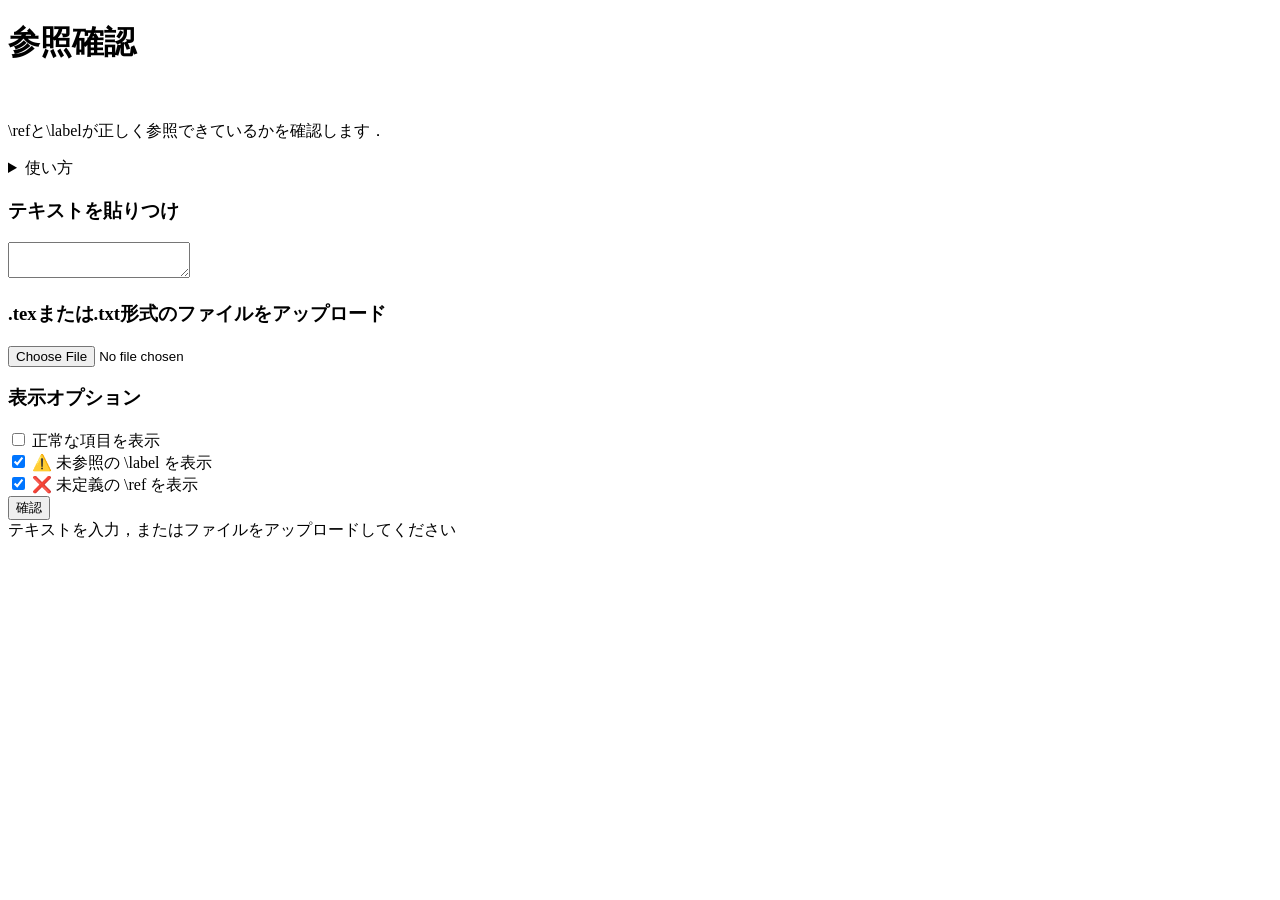
==== ref_label_cheker/index.html @ 831e2ad5 "Rename index.html to ref_label_cheker/index.html" ====
<!DOCTYPE html>
<html lang="ja">
<head>
	<meta charset="UTF-8">
	<title>ref&label checker</title>
	<link rel="stylesheet" href="style.css">
</head>

<body>
<h1>参照確認</h1><br/>
<p>\refと\labelが正しく参照できているかを確認します．</p>

<details>
	<summary>使い方</summary>
	<h3>使い方</h3>
	<ol>
		<li>下の入力欄にコードを貼り付け<br/>または，.texファイルをアップロード</li>
		<li>「表示オプション」で出力したい項目を選ぶ</li>
		<li>「確認」ボタンを押す</li>
		<li>出力欄に参照元と参照先の一覧を表示します</li>
	</ol>
</details>

<div class="section">
	<h3>テキストを貼りつけ</h3>
	<textarea id="text"></textarea>
	<h3>.texまたは.txt形式のファイルをアップロード</h3>
	<input type="file" id="file" accept=".tex, .txt"/>
</div>

<div class="section">
	<h3>表示オプション</h3>
	<label><input type="checkbox" id="showNormal"> 正常な項目を表示</label><br/>
	<label><input type="checkbox" id="showUnused" checked> ⚠️ 未参照の \label を表示</label><br/>
	<label><input type="checkbox" id="showUndefined" checked> ❌ 未定義の \ref を表示</label>
</div>

<button id="exe" class="main_btn">確認</button>

<div class="section" id="labelResult" style="display: none; padding: 15px;"></div>

<div class="toast" id="toast">テキストを入力，またはファイルをアップロードしてください</div>

<script src="script.js"></script>
</body>
</html>
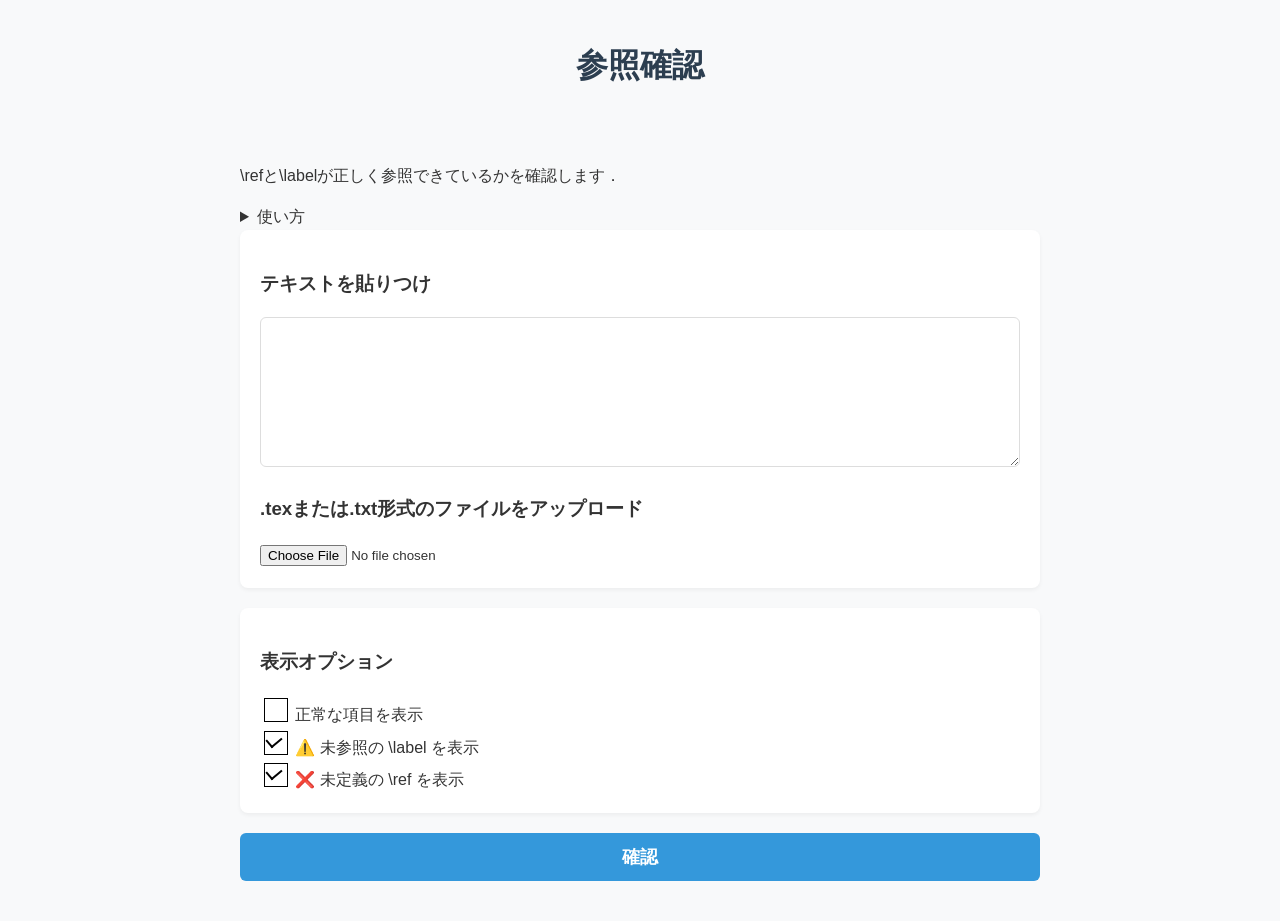
==== commit 8eae037b: "index.html を更新" ====
--- a/ref_label_cheker/index.html
+++ b/ref_label_cheker/index.html
@@ -25,7 +25,7 @@
 	<h3>テキストを貼りつけ</h3>
 	<textarea id="text"></textarea>
 	<h3>.texまたは.txt形式のファイルをアップロード</h3>
-	<input type="file" id="file" accept=".tex, .txt"/>
+	<input type="file" id="file" accept=".tex"/>
 </div>
 
 <div class="section">
--- a/ref_label_cheker/style.css
+++ b/ref_label_cheker/style.css
@@ -0,0 +1,115 @@
+textarea {
+    width: 100%;
+    height: 150px;
+    font-family: 'Courier New', Courier, monospace;
+    box-sizing: border-box;
+    padding: 12px;
+    border: 1px solid #ddd;
+    border-radius: 6px;
+    resize: vertical;
+}
+
+body {
+    font-family: 'Helvetica Neue', Arial, sans-serif;
+    margin: 40px auto;
+    max-width: 800px;
+    padding: 0 20px;
+    background-color: #f8f9fa;
+    color: #333;
+    line-height: 1.6;
+}
+
+h1 {
+    color: #2c3e50;
+    text-align: center;
+    margin-bottom: 30px;
+}
+
+.section {
+    background: #ffffff;
+    padding: 20px;
+    margin-bottom: 20px;
+    border-radius: 8px;
+    box-shadow: 0 2px 4px rgba(0,0,0,0.05);
+}
+
+button {
+    font-weight: bold;
+    cursor: pointer;
+    transition: background 0.2s;
+}
+
+.main_btn {
+    display: block;
+    width: 100%;
+    font-size: 1.1em;
+    padding: 12px;
+    background-color: #3498db;
+    color: white;
+    border: none;
+    border-radius: 6px;
+    margin-bottom: 20px;
+}
+
+input[type="checkbox"] {
+  position: relative;
+  width: 24px;
+  height: 24px;
+  border: 1px solid #000;
+  vertical-align: -5px;
+  -webkit-appearance: none;
+     -moz-appearance: none;
+          appearance: none;
+}
+
+input[type="checkbox"]:checked:before {
+  position: absolute;
+  top: 1px;
+  left: 4px;
+  transform: rotate(50deg);
+  width: 8px;
+  height: 12px;
+  border-right: 2px solid #000;
+  border-bottom: 2px solid #000;
+  content: '';
+}
+
+.toast {
+  position: fixed;
+  top: -100px;
+  left: 50%;
+  transform: translateX(-50%);
+  background-color: #333;
+  color: #fff;
+  padding: 12px 24px;
+  border-radius: 8px;
+  box-shadow: 0 4px 12px rgba(0, 0, 0, 0.15);
+  font-size: 14px;
+  font-weight: bold;
+  z-index: 9999; 
+  transition: top 0.4s ease-in-out; 
+}
+
+.toast.show {
+  top: 20px; 
+}
+
+.toast1 {
+  position: fixed;
+  top: -100px;
+  left: 50%;
+  transform: translateX(-50%);
+  background-color: #333;
+  color: #fff;
+  padding: 12px 24px;
+  border-radius: 8px;
+  box-shadow: 0 4px 12px rgba(0, 0, 0, 0.15);
+  font-size: 14px;
+  font-weight: bold;
+  z-index: 9999; 
+  transition: top 0.4s ease-in-out; 
+}
+
+.toast1.show {
+  top: 20px; 
+}
